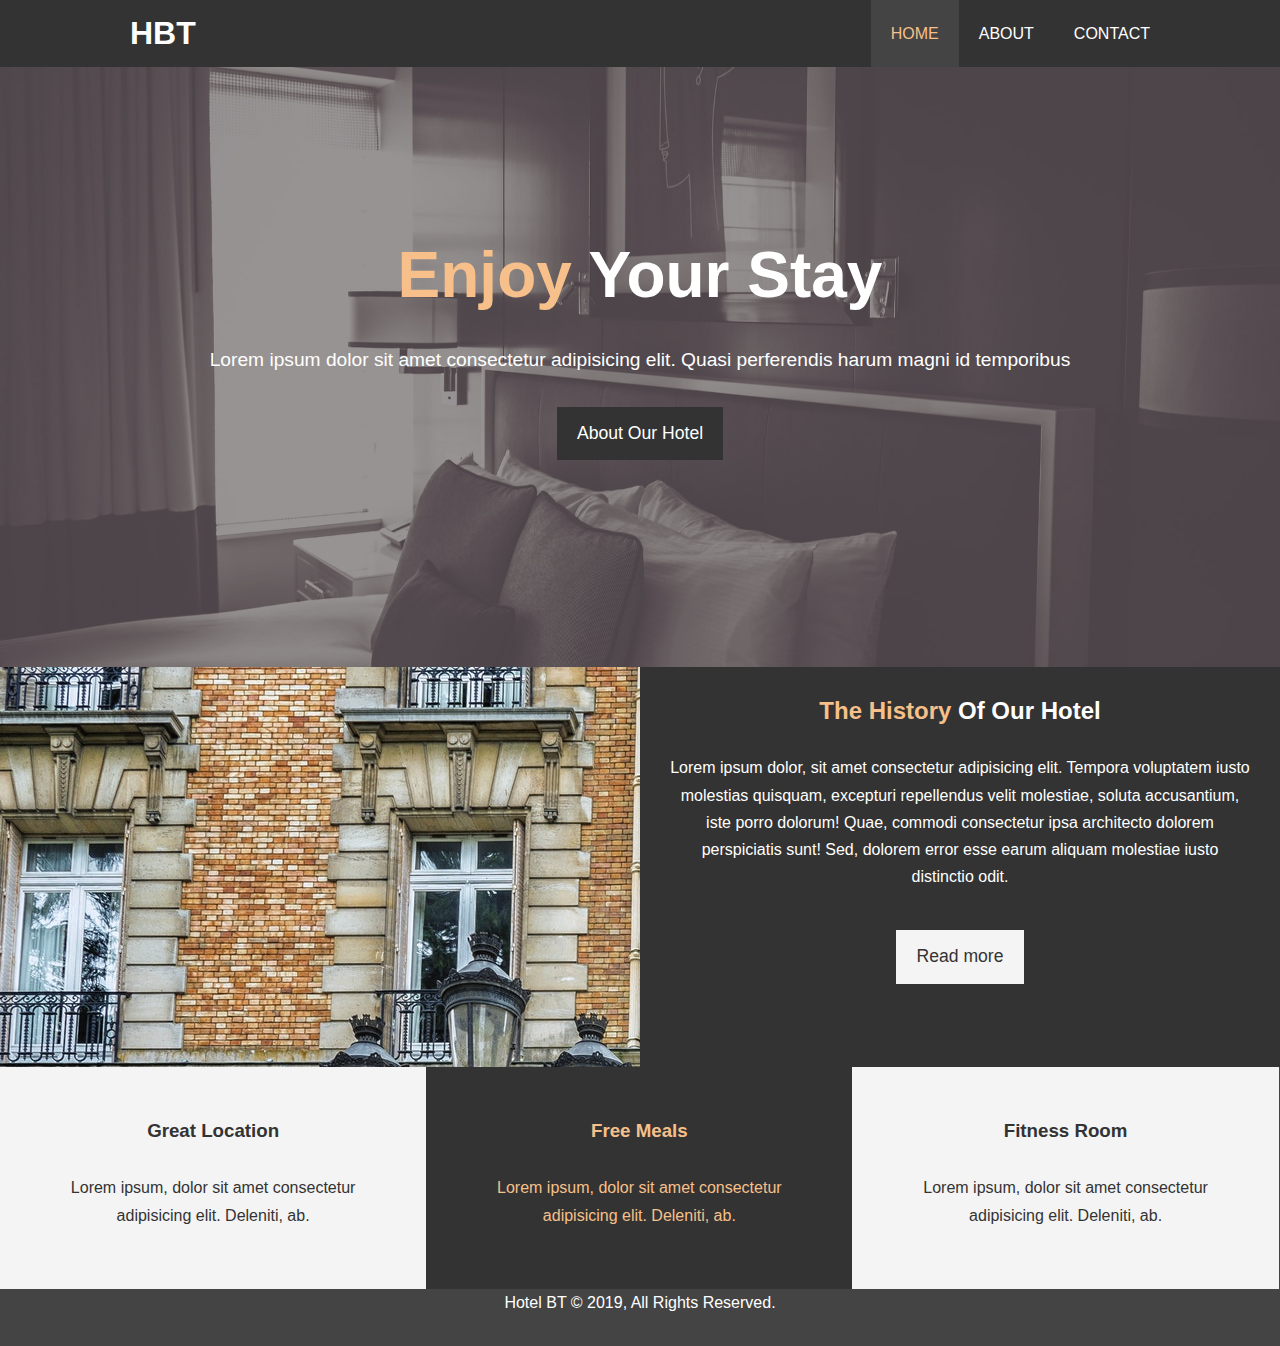
==== index.html @ 57c83074 "first commit" ====
<!DOCTYPE html>
<html lang="en">
  <head>
    <meta charset="UTF-8" />
    <meta name="viewport" content="width=device-width, initial-scale=1.0" />
    <meta http-equiv="X-UA-Compatible" content="ie=edge" />
    <meta
      name="description"
      content="Welcome to the most extraordinary hotel in Boston Massachusetts"
    />
    <meta name="keywords" content="hotel,boston hotel,new england hotel" />
    <link
      rel="stylesheet"
      href="https://use.fontawesome.com/releases/v5.6.1/css/all.css"
      integrity="sha384-gfdkjb5BdAXd+lj+gudLWI+BXq4IuLW5IT+brZEZsLFm++aCMlF1V92rMkPaX4PP"
      crossorigin="anonymous"
    />
    <link rel="stylesheet" href="css/style.css" />
    <title>Hotel BT | Welcome</title>
  </head>
  <body>
    <head>
      <nav id="navbar">
        <div class="container">
          <h1 class="logo"><a href="index.html">HBT</a></h1>
          <ul>
            <li><a class="current" href="index.html">HOME</a></li>
            <li><a href="about.html">ABOUT</a></li>
            <li><a href="contact.html">CONTACT</a></li>
          </ul>
        </div>
        <!--Container Div-->
      </nav>
      <div class="showcase">
        <div class="container">
          <div class="showcase-content">
            <h1><span class="text-primary">Enjoy</span> Your Stay</h1>
            <p class="lead">
              Lorem ipsum dolor sit amet consectetur adipisicing elit. Quasi
              perferendis harum magni id temporibus
            </p>
            <a class="btn" href="about.html">About Our Hotel</a>
          </div>
          <!--Showcase Content Div-->
        </div>
        <!--Showcase Div-->
      </div>
      <!--Container Div-->
      <section id="home-info" class="bg-dark">
        <div class="info-img"></div>
          <div class="info-content">
            <h2><span class="text-primary">The History</span> Of Our Hotel</h2>
            <p>Lorem ipsum dolor, sit amet consectetur adipisicing elit. Tempora voluptatem iusto molestias quisquam, excepturi repellendus velit molestiae, soluta accusantium, iste porro dolorum! Quae, commodi consectetur ipsa architecto dolorem perspiciatis sunt! Sed, dolorem error esse earum aliquam molestiae iusto distinctio odit.</p>
            <a class="btn btn-light"  href="about.html">Read more</a>

          </div><!--Info Content Div-->
      </section>
      <section id="features">
        <div class="box bg-light">
          <i class="fas fa-hotel fa-3x"></i>
          <h3>Great Location</h3>
          <p>Lorem ipsum, dolor sit amet consectetur adipisicing elit. Deleniti, ab.</p>
        </div>
        <div class="box bg-primary">
          <i class="fas fa-utensils fa-3x "></i>
          <h3>Free Meals</h3>
          <p>Lorem ipsum, dolor sit amet consectetur adipisicing elit. Deleniti, ab.</p>
        </div>
        <div class="box bg-light">
         <i class="fas fa-dumbbell fa-3x"></i>
          <h3>Fitness Room</h3>
          <p>Lorem ipsum, dolor sit amet consectetur adipisicing elit. Deleniti, ab.</p>
        </div>
      </section>
      <footer id="main-footer">
        <p>Hotel BT &copy; 2019, All Rights Reserved.</p>

      </footer>
    </head>
  </body>
</html>
---- css/style.css ----
/* RESET */

* {
  margin: 0;
  padding: 0;
  box-sizing: border-box;
}

/* MAIN STYLING */
html, body {
  font-family: 'Segoe UI', Tahoma, Geneva, Verdana, sans-serif;
  line-height: 1.7em;
}

a {
  color: #333;
  text-decoration: none;
}

h1,
h2,
h3 {
  padding-bottom: 20px;
}
p {
  margin: 10px 0;
}

/* UTILITY CLASSES */

.container {
  margin: auto;
  max-width: 1100px;
  overflow: auto;
  padding: 0 20px;
}
.text-primary {
   color: #f7c08a;
}
.lead {
  font-size: 1.2em;
}

.btn {
  display: inline-block;
  font-size: 1.1em;
  color: #fff;
  background: #333;
  padding: 13px 20px;
  border: none;
  cursor: pointer;
}
.btn:hover {
  color: #333;
  background: #f7c08a;
 
}
.btn-light {
  color: #333;
  background: #f4f4f4;
}
.bg-dark {
  background: #333;
  color: #fff;
}

.bg-light {
  background: #f4f4f4;
  color:#333;
}
.bg-primary {
  background: #333;
  color: #f7c08a;
}
/* NAVBAR */

#navbar {
  background: #333;
  color: #fff;
  overflow: auto;
}
#navbar a {
  color: white;
}

#navbar h1{
  float: left;
  padding: 20px;
 
}
#navbar ul {
  float: right;
  list-style: none;

}

#navbar ul li {
  float: left;
}
#navbar ul li a {
  display: block;
  padding: 20px;
  text-align: center;
}
#navbar ul li a:hover,
#navbar ul li a.current  {
  background: #444;
  color: #f7c08a;
}


/* SHOWCASE */


.showcase {
  background: url('../img/showcase.jpg') no-repeat center center;
  background-size: cover;
height: 600px;
}

.showcase .showcase-content {
  color: #fff;
  text-align: center;
  padding-top: 170px;

}
.showcase .showcase-content h1 {
  font-size: 4em;
  line-height: 1.2em;
}

.showcase .showcase-content p {
  padding-bottom: 20px;
  line-height: 1.7em;
}

/* HOME INFO */

#home-info {
  height: 400px;
}

#home-info .info-img {
  float: left;
  width: 50%;
  background: url('../img/photo-1.jpg') no-repeat;
  min-height: 100%;
   padding: 50px 30px;
 
}

#home-info .info-content {
  float: right;
  width: 50%;
  min-height: 100%;
  text-align: center;
  padding: 30px;
  overflow: hidden;
}

#home-info .info-content p {
  padding-bottom: 30px;
}

/* FEATURES */

.box {
  float: left;
  width: 33.3%;
  padding: 50px;
  text-align: center
}
.box i {
  margin-bottom: 10px;
}

#main-footer {
text-align: center;
background: #444;
color: #fff;
padding: 20px;
}
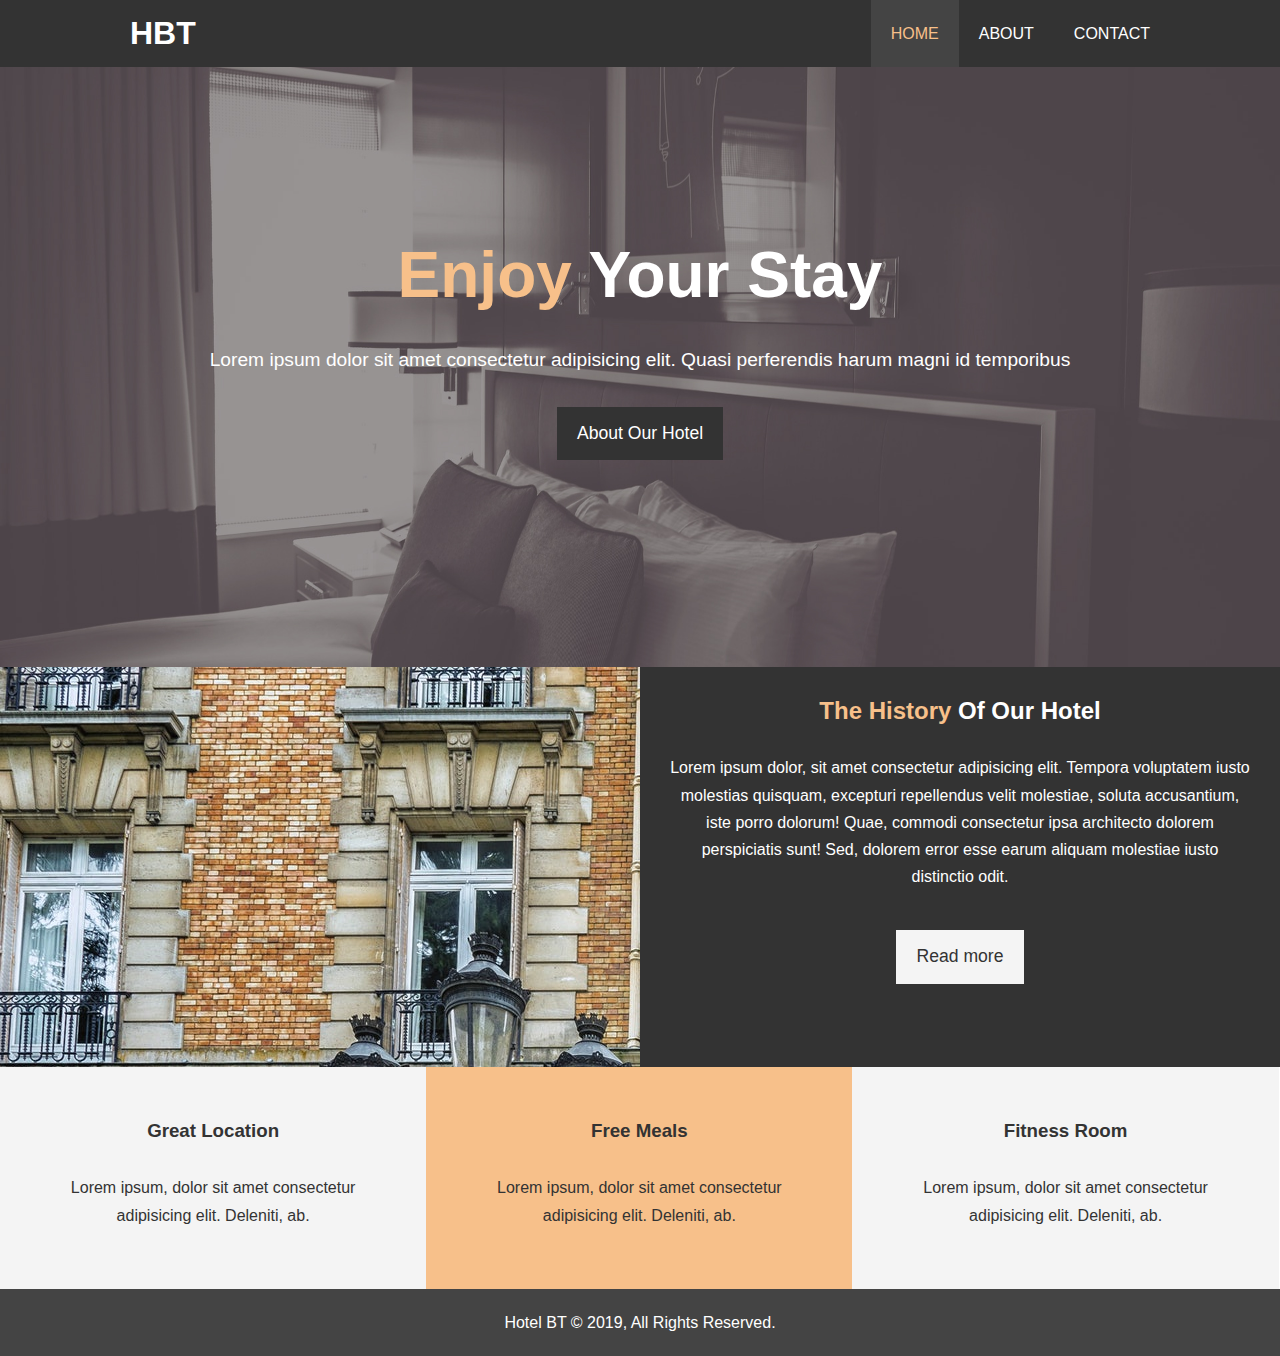
==== commit 595daddf: "website complete" ====
--- a/index.html
+++ b/index.html
@@ -52,9 +52,9 @@
             <h2><span class="text-primary">The History</span> Of Our Hotel</h2>
             <p>Lorem ipsum dolor, sit amet consectetur adipisicing elit. Tempora voluptatem iusto molestias quisquam, excepturi repellendus velit molestiae, soluta accusantium, iste porro dolorum! Quae, commodi consectetur ipsa architecto dolorem perspiciatis sunt! Sed, dolorem error esse earum aliquam molestiae iusto distinctio odit.</p>
             <a class="btn btn-light"  href="about.html">Read more</a>
-
           </div><!--Info Content Div-->
       </section>
+      
       <section id="features">
         <div class="box bg-light">
           <i class="fas fa-hotel fa-3x"></i>
@@ -72,6 +72,9 @@
           <p>Lorem ipsum, dolor sit amet consectetur adipisicing elit. Deleniti, ab.</p>
         </div>
       </section>
+
+      <div class="clr"></div><!--CLEAR-->
+
       <footer id="main-footer">
         <p>Hotel BT &copy; 2019, All Rights Reserved.</p>
 
--- a/css/style.css
+++ b/css/style.css
@@ -69,9 +69,22 @@
   color:#333;
 }
 .bg-primary {
-  background: #333;
-  color: #f7c08a;
-}
+  background:  #f7c08a;
+  color:#333;
+}
+.clr {
+  clear: both;
+
+}
+.l-heading {
+  font-size: 40px;
+}
+/* PADDING */
+
+.py-1 {padding: 10px 0;}
+.py-2 {padding: 20px 0;}
+.py-3 {padding: 30px 0;}
+
 /* NAVBAR */
 
 #navbar {
@@ -173,10 +186,85 @@
 .box i {
   margin-bottom: 10px;
 }
+/* ABOUT */
+
+#about-info .info-right{
+ float: right;
+ width: 50%;
+ min-height: 100%;
+}
+#about-info .info-right img {
+  display: block;
+  margin: auto;
+  width: 70%;
+  border-radius: 50%;
+}
+#about-info .info-left {
+  float: left;
+  width: 50%;
+  min-height: 100%;
+}
+
+/* TESTIMONIALS */
+
+#testimonials .testimonial {
+  padding: 20px;
+  margin-bottom: 40px;
+  border-radius: 5px;
+  opacity: 0.9;
+}
+#testimonials {
+  height: 600px;
+  background: url('../img/test-bg.jpg') no-repeat center center/cover;
+  padding-top:100px;
+}
+#testimonials h2 {
+  color: #fff;
+  text-align: center;
+  padding-bottom: 40px;
+}
+#testimonials .testimonial img {
+  width: 100px;
+  float: left;
+  margin-right: 20px;
+  border-radius: 50%;
+}
+
+/* FOOTER */
+
+/* CONTACT FORM */
+
+#contact-form .form-group {
+  margin-bottom: 20px;
+}
+#contact-form label {
+  display: block;
+  margin-bottom: 5px;
+}
+#contact-form input,
+#contact-form textarea {
+  width: 100%;
+  padding: 10px;
+  border: 1px solid #ddd,
+}
+
+#contact-form textarea {
+  height: 200px;
+}
+
+#contact-form input:focus,
+#contact-form textarea:focus  {
+  outline: none;
+  border-color: #f7c08a;
+}
+
+
 
 #main-footer {
+  /* clear: both; */
 text-align: center;
 background: #444;
 color: #fff;
-padding: 20px;
-}+padding: 10px;
+}
+
